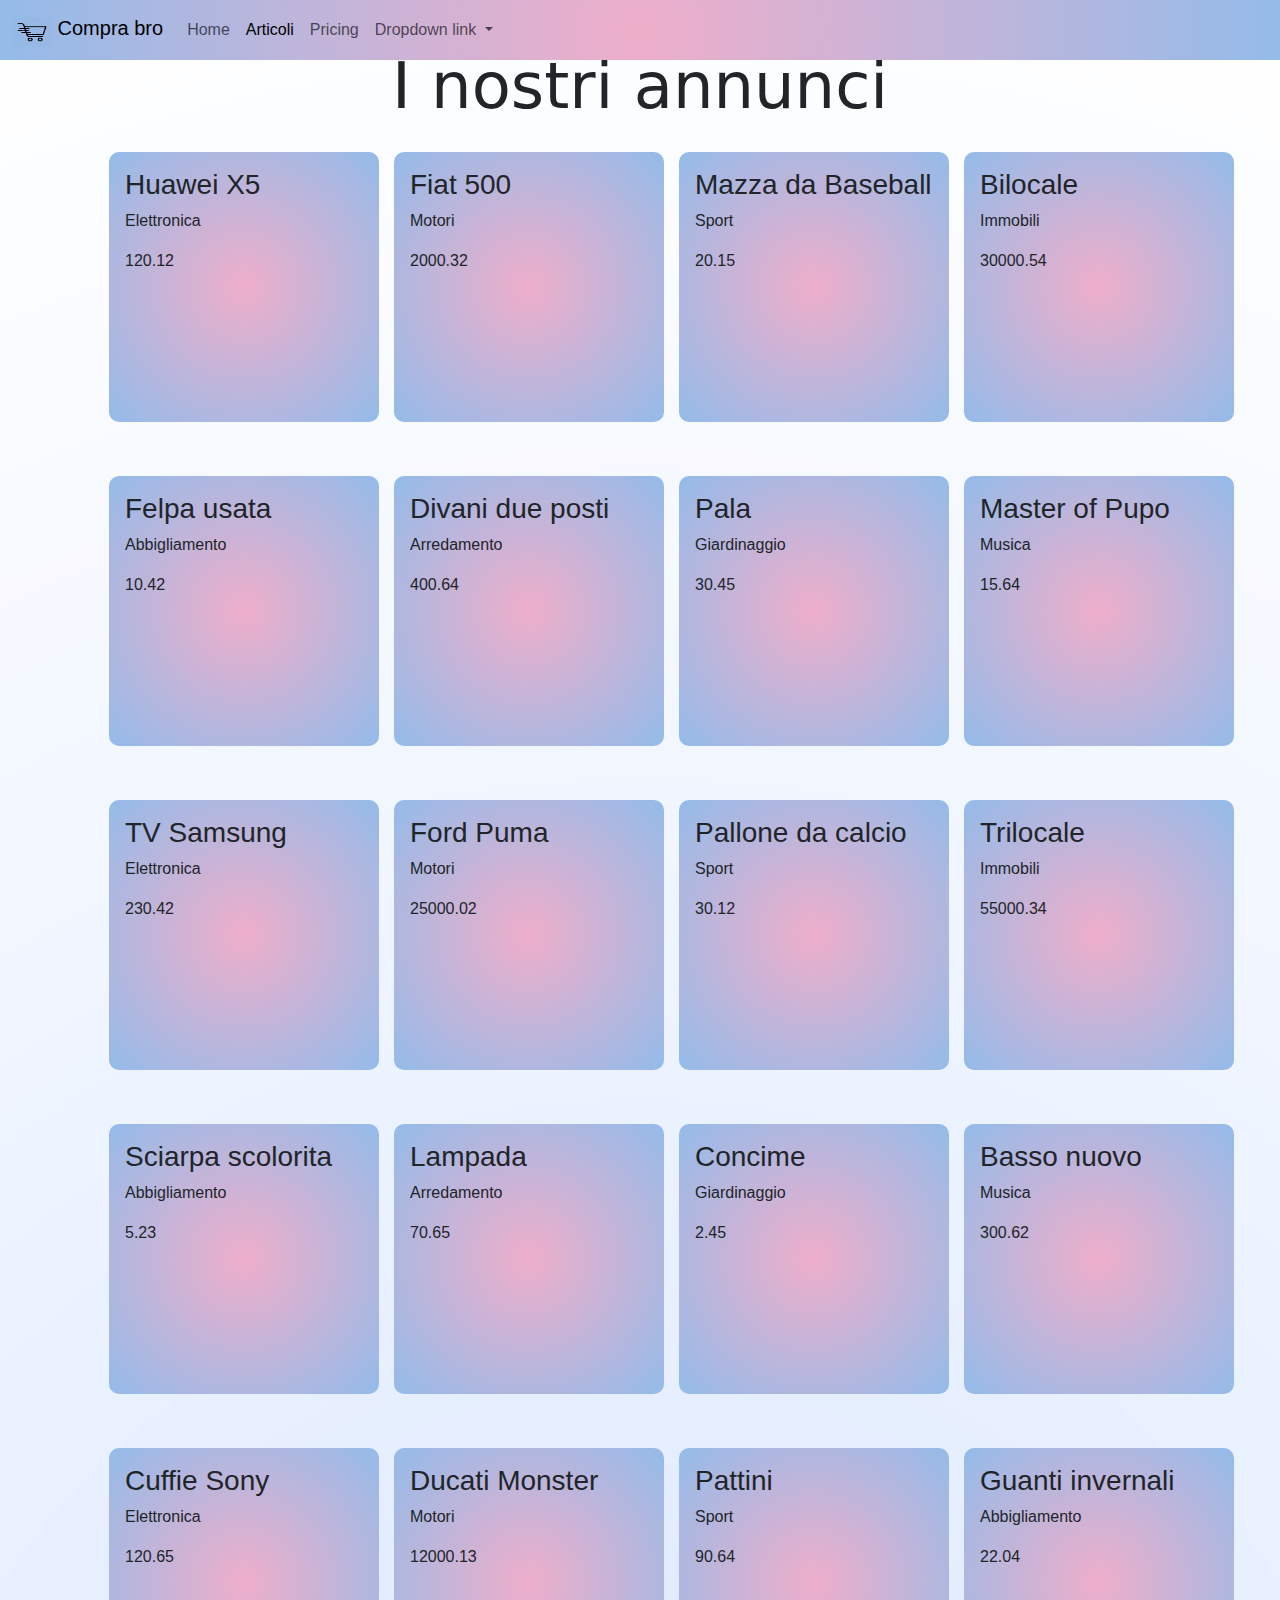
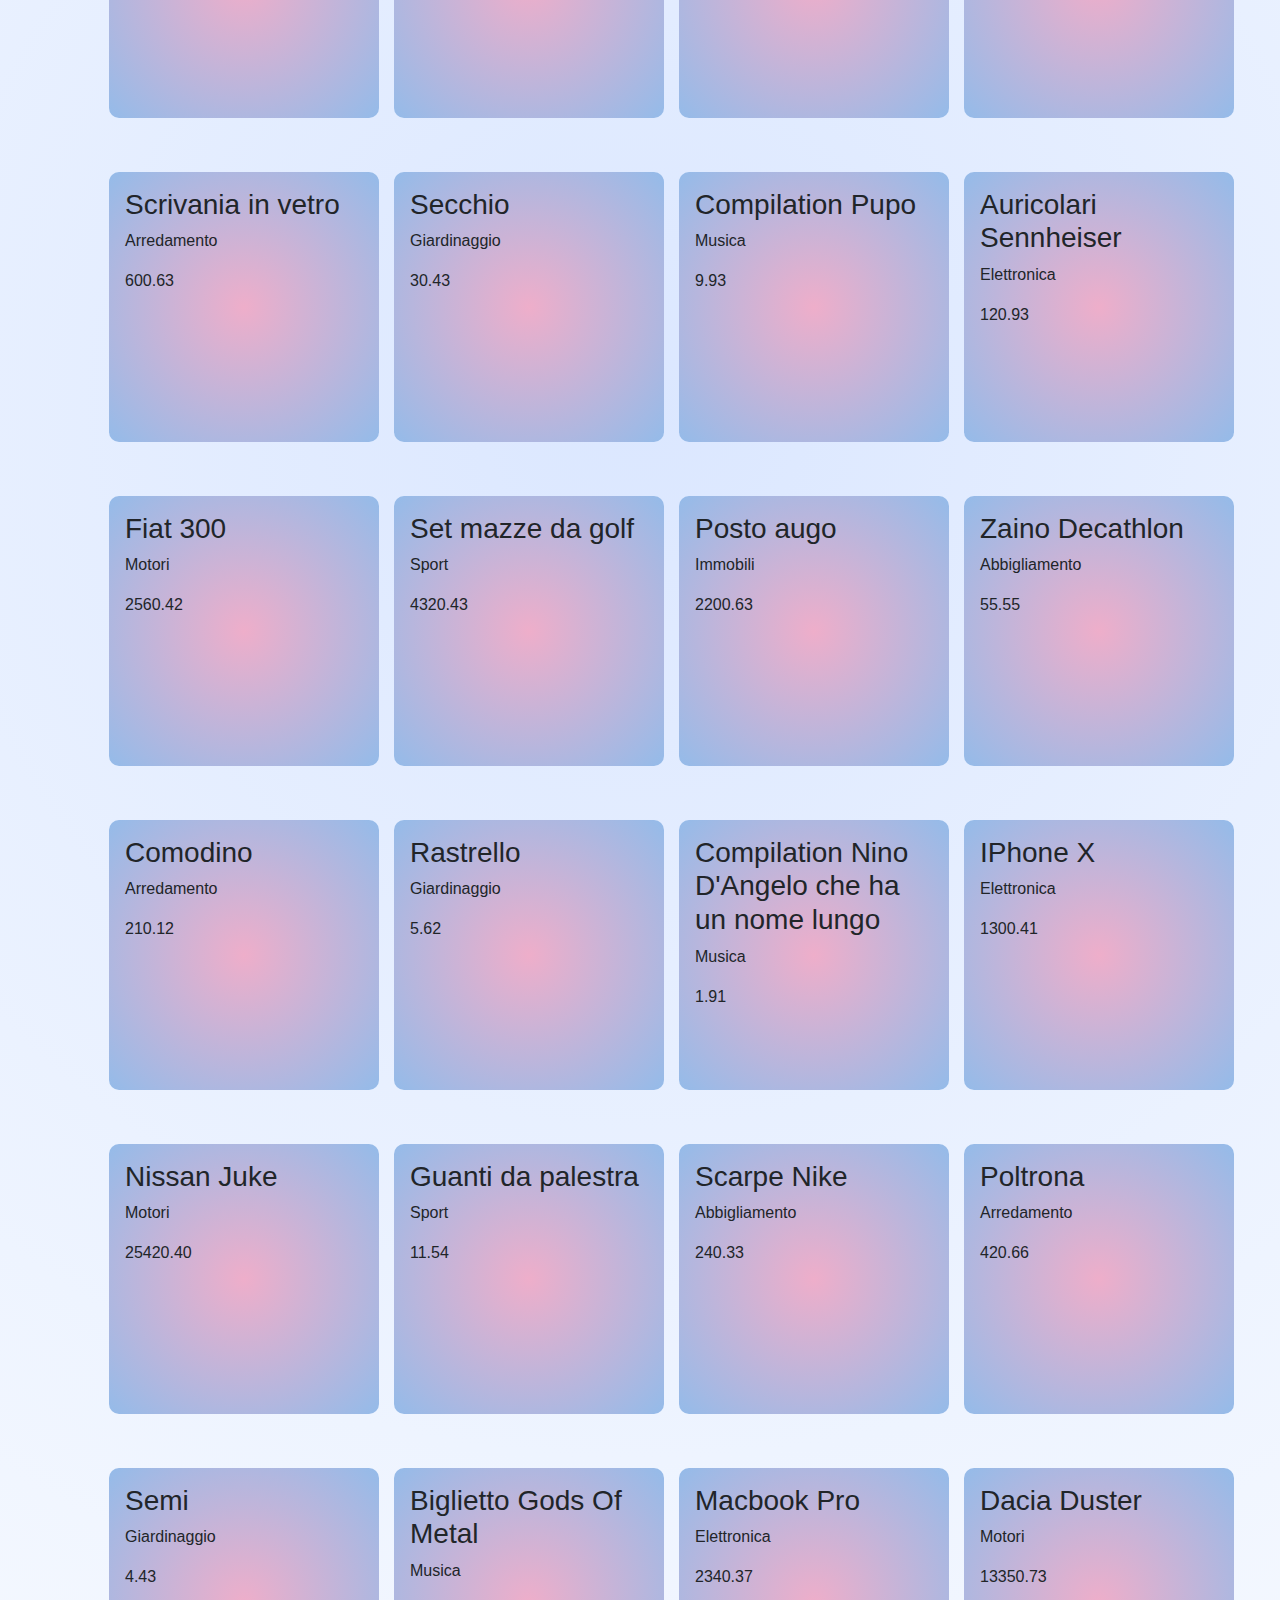
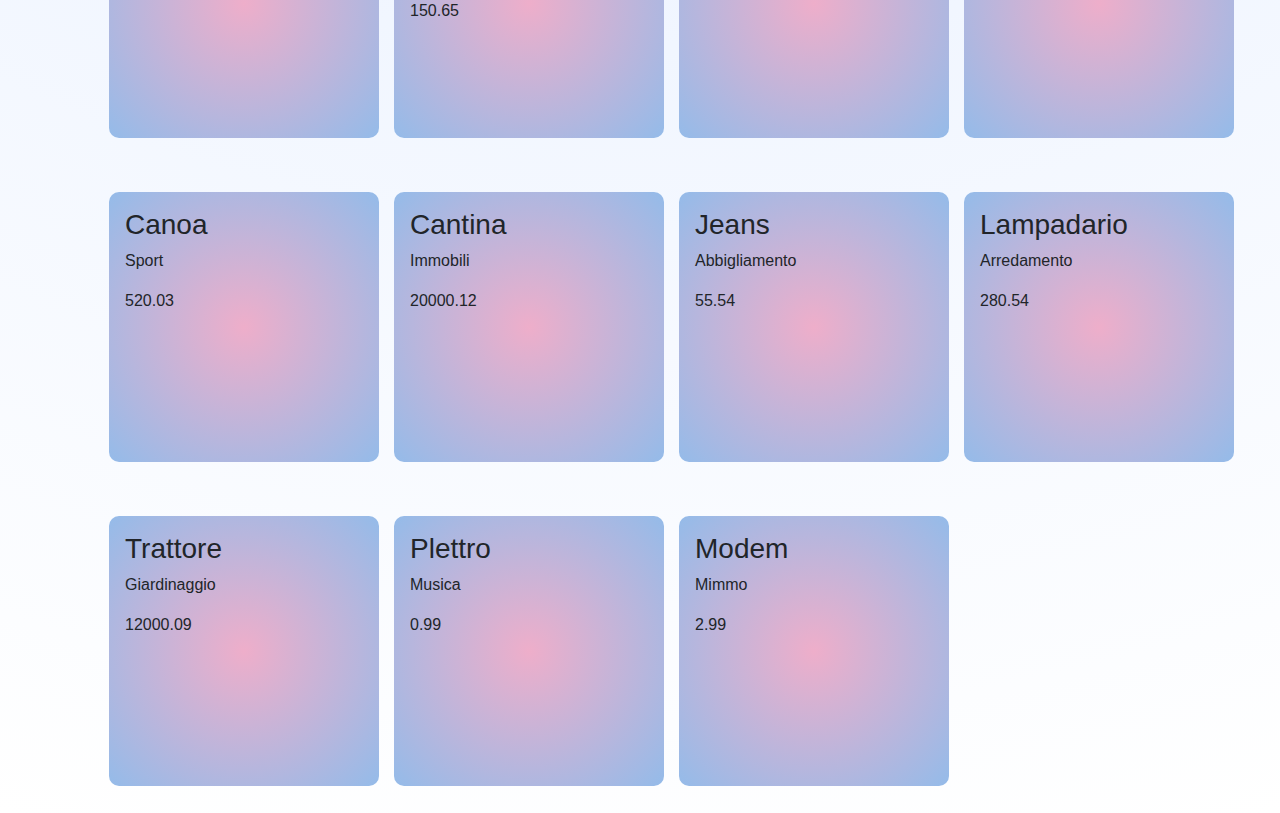
==== articoli.html @ c2ca3fb9 "da migliorare" ====
<!DOCTYPE html>
<html lang="en">
<head>
    <meta charset="UTF-8">
    <meta name="viewport" content="width=device-width, initial-scale=1.0">
    <title>Document</title>
    <link href="https://api.fontshare.com/v2/css?f[]=synonym@400&f[]=chillax@600&display=swap" rel="stylesheet">
    <link href="https://cdn.jsdelivr.net/npm/bootstrap@5.3.3/dist/css/bootstrap.min.css" rel="stylesheet" integrity="sha384-QWTKZyjpPEjISv5WaRU9OFeRpok6YctnYmDr5pNlyT2bRjXh0JMhjY6hW+ALEwIH" crossorigin="anonymous">
    <link rel="stylesheet" href="style.css">
</head>
<body class="bgSecondary mt-5">

    <nav class="d-flex justify-content-center align-items-center navbar navbar-expand-lg bg-body-tertiary bgPrimary fixed-top" id="navbar">
        <div class="container-fluid">
          <a class="navbar-brand textFont1" href="#">
            <img src="/img/cart-icon-png-white-19.jpg" alt="Logo" width="40" height="30" class="d-inline-block align-text-top">
            Compra bro
          </a>

          <button class="navbar-toggler" type="button" data-bs-toggle="collapse" data-bs-target="#navbarNavDropdown" aria-controls="navbarNavDropdown" aria-expanded="false" aria-label="Toggle navigation">
            <span class="navbar-toggler-icon"></span>
          </button>

          <div class="collapse navbar-collapse" id="navbarNavDropdown">
            <ul class="navbar-nav">
              <li class="nav-item">
                <a class="nav-link textFont1" aria-current="page" href="/index.html">Home</a>
              </li>
              <li class="nav-item">
                <a class="nav-link active textFont1" href="#">Articoli</a>
              </li>
              <li class="nav-item">
                <a class="nav-link textFont1" href="#">Pricing</a>
              </li>
              <li class="nav-item dropdown">
                <a class="nav-link dropdown-toggle textFont1" href="#" role="button" data-bs-toggle="dropdown" aria-expanded="false">
                  Dropdown link
                </a>
                <ul class="dropdown-menu secondaryBg">
                  <li><a class="dropdown-item textFont1" href="#">Action</a></li>
                  <li><a class="dropdown-item textFont1" href="#">Another action</a></li>
                  <li><a class="dropdown-item textFont1" href="#">Something else here</a></li>
                </ul>
              </li>
            </ul>
          </div>
<div class="container">
  
</div>
        </div>
      </nav>

      <header class="d-flex justify-content-center align-items-center mt-5">
        <h1 class="articlePageTitle">I nostri annunci</h1>
      </header>

      <main class="container d-flex">

        <div class="row" id="article">
            
      
        </div>

    
      </main>



    <script src="articoli.js"></script>
    <script src="https://cdn.jsdelivr.net/npm/bootstrap@5.3.3/dist/js/bootstrap.bundle.min.js" integrity="sha384-YvpcrYf0tY3lHB60NNkmXc5s9fDVZLESaAA55NDzOxhy9GkcIdslK1eN7N6jIeHz" crossorigin="anonymous"></script>
</body>
</html>
---- style.css ----
.bgPrimary{
    background: rgb(238,174,202);
    background: radial-gradient(circle, rgba(238,174,202,1) 0%, rgba(148,187,233,1) 100%);
}

.bgSecondary{
    background: rgb(219,231,255);
    background: radial-gradient(circle, rgba(219,231,255,1) 0%, rgba(238,244,255,1) 50%, rgba(255,255,255,1) 100%);
}

.textFont1{
    font-family: 'Synonym', sans-serif;
    font-family: 'Chillax', sans-serif;
}
.navbarScroll {
    margin: 2vh;
    border-radius: 15px;
    transition: 1s;
}

.articlePageTitle {
    font-size: 5vw;
    margin: 0;
}

.navbar {
    transition: 1s;
}

.title {
    font-size: 7vh;
}

.subtitle {
    font-size: 4vh;
}

.btnArticoli {
    width: 30vh;   
    border: none;
    border-radius: 15px;
    padding: 2vh;
}


.articleCard{
    margin: 3vh;
    height: 30vh;
    width: 30vh;
    border-radius: 10px;
}
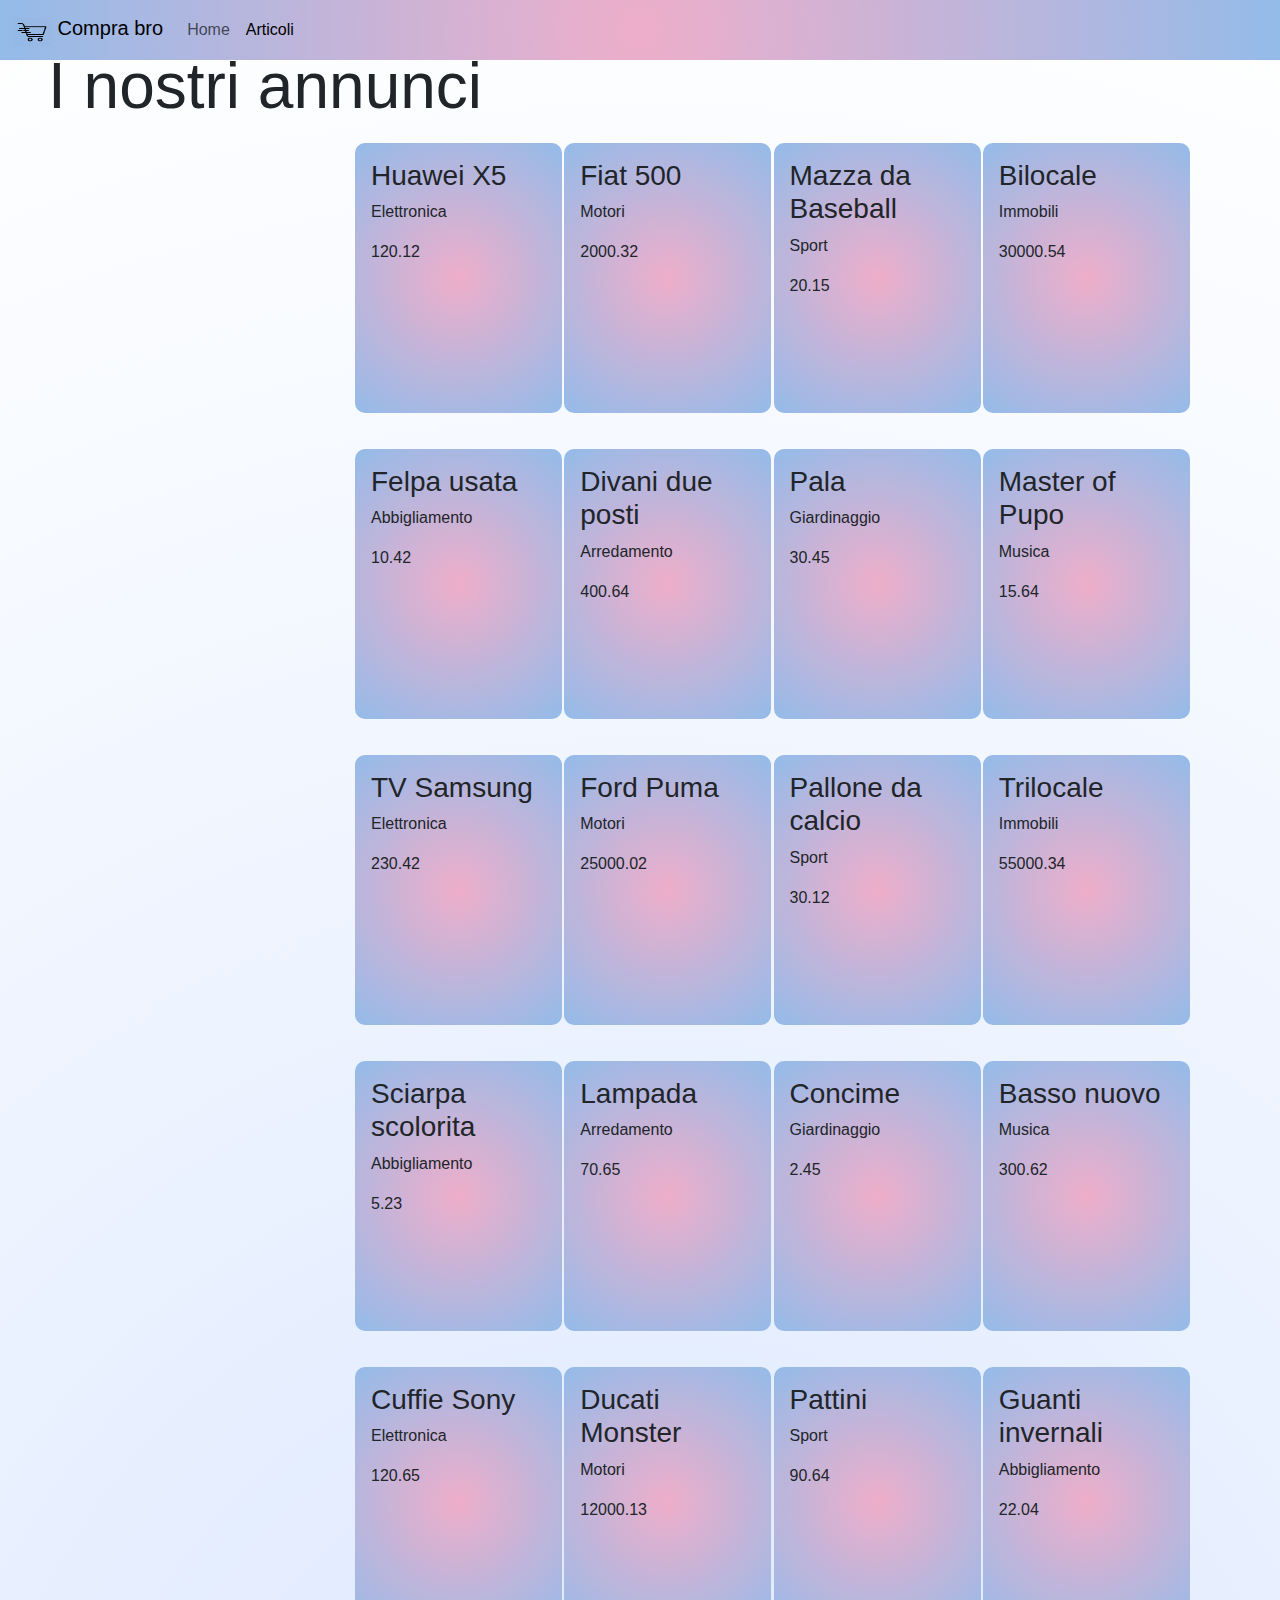
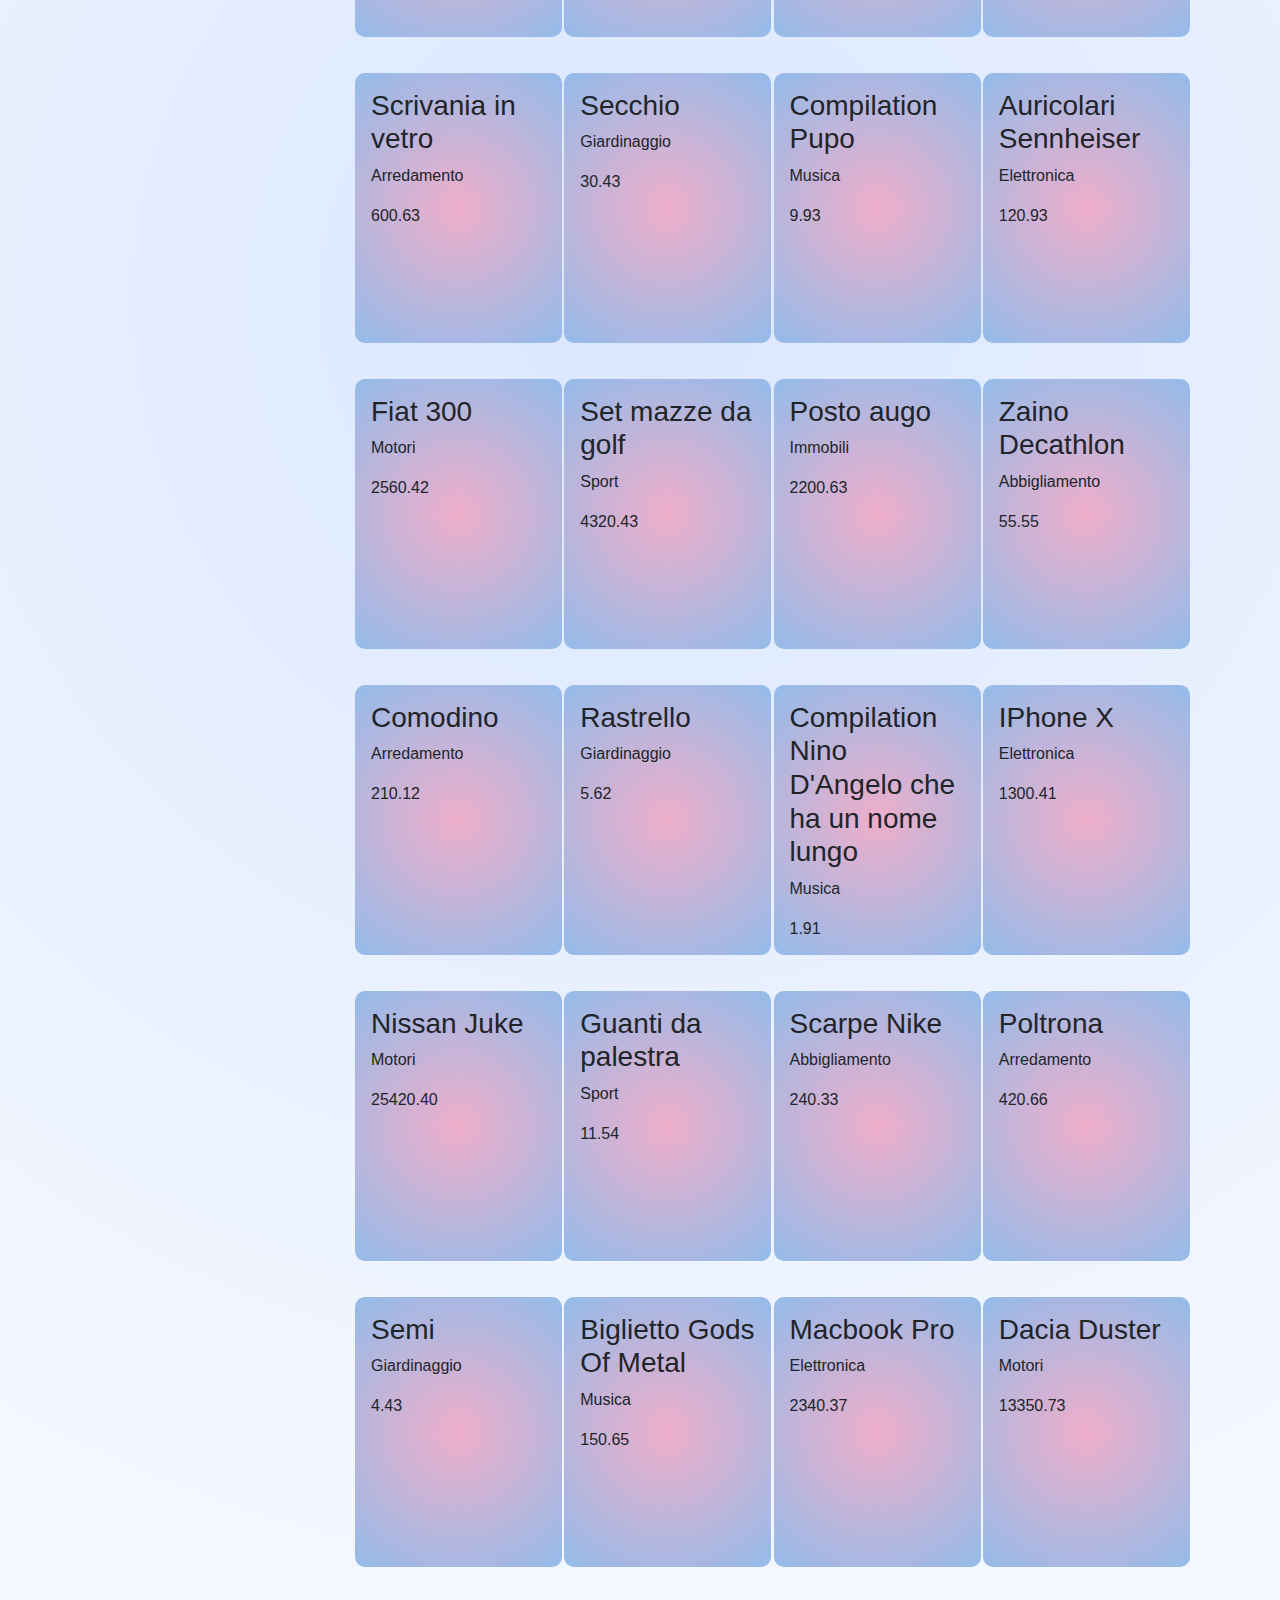
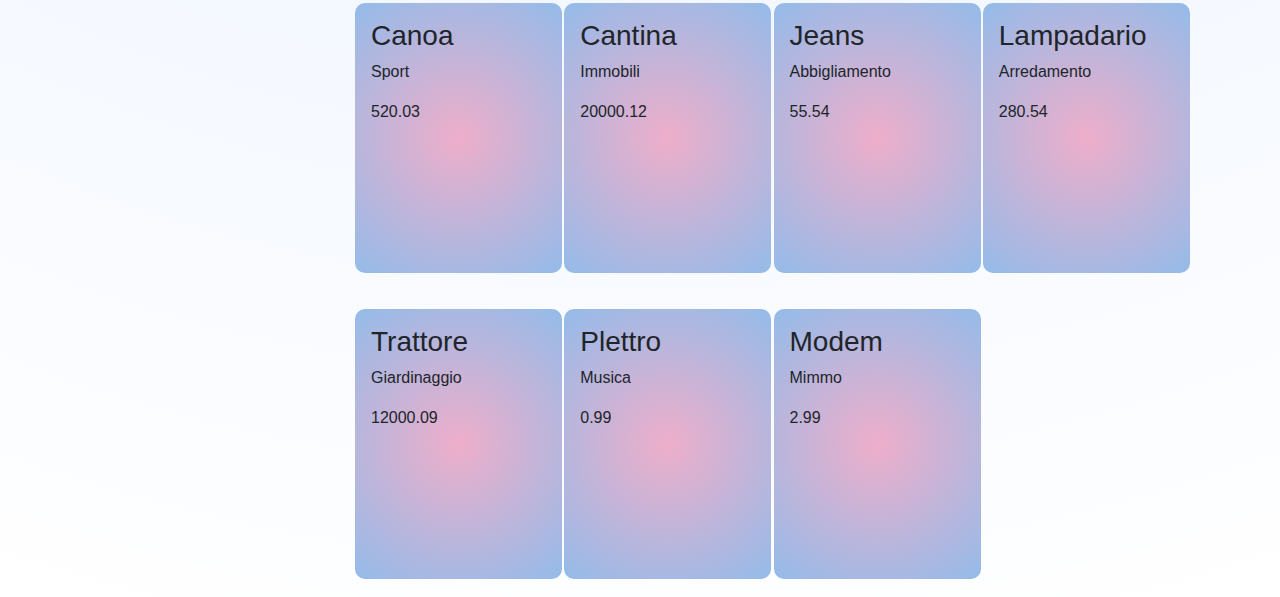
==== commit e4949d5e: "ottimizato codice" ====
--- a/articoli.html
+++ b/articoli.html
@@ -8,11 +8,11 @@
     <link href="https://cdn.jsdelivr.net/npm/bootstrap@5.3.3/dist/css/bootstrap.min.css" rel="stylesheet" integrity="sha384-QWTKZyjpPEjISv5WaRU9OFeRpok6YctnYmDr5pNlyT2bRjXh0JMhjY6hW+ALEwIH" crossorigin="anonymous">
     <link rel="stylesheet" href="style.css">
 </head>
-<body class="bgSecondary mt-5">
+<body class="bg-secondary mt-5">
 
-    <nav class="d-flex justify-content-center align-items-center navbar navbar-expand-lg bg-body-tertiary bgPrimary fixed-top" id="navbar">
+    <nav class="navbar navbar-expand-lg bg-body-tertiary fixed-top                    bg-primary" id="navbar">
         <div class="container-fluid">
-          <a class="navbar-brand textFont1" href="#">
+          <a class="navbar-brand" href="/index.html">
             <img src="/img/cart-icon-png-white-19.jpg" alt="Logo" width="40" height="30" class="d-inline-block align-text-top">
             Compra bro
           </a>
@@ -24,42 +24,45 @@
           <div class="collapse navbar-collapse" id="navbarNavDropdown">
             <ul class="navbar-nav">
               <li class="nav-item">
-                <a class="nav-link textFont1" aria-current="page" href="/index.html">Home</a>
+                <a class="nav-link" aria-current="page" href="/index.html">Home</a>
               </li>
               <li class="nav-item">
-                <a class="nav-link active textFont1" href="#">Articoli</a>
+                <a class="nav-link active" href="#">Articoli</a>
               </li>
-              <li class="nav-item">
-                <a class="nav-link textFont1" href="#">Pricing</a>
-              </li>
-              <li class="nav-item dropdown">
-                <a class="nav-link dropdown-toggle textFont1" href="#" role="button" data-bs-toggle="dropdown" aria-expanded="false">
+              <!-- <li class="nav-item dropdown">
+                <a class="nav-link dropdown-toggle" href="#" role="button" data-bs-toggle="dropdown" aria-expanded="false">
                   Dropdown link
                 </a>
                 <ul class="dropdown-menu secondaryBg">
-                  <li><a class="dropdown-item textFont1" href="#">Action</a></li>
-                  <li><a class="dropdown-item textFont1" href="#">Another action</a></li>
-                  <li><a class="dropdown-item textFont1" href="#">Something else here</a></li>
+                  <li><a class="dropdown-item" href="#">Action</a></li>
+                  <li><a class="dropdown-item" href="#">Another action</a></li>
+                  <li><a class="dropdown-item" href="#">Something else here</a></li>
                 </ul>
-              </li>
+              </li> -->
             </ul>
           </div>
-<div class="container">
-  
-</div>
         </div>
       </nav>
 
-      <header class="d-flex justify-content-center align-items-center mt-5">
-        <h1 class="articlePageTitle">I nostri annunci</h1>
+
+
+
+      <header class="ms-5">
+        <h1 class="article-page-title">I nostri annunci</h1>
       </header>
 
       <main class="container d-flex">
 
-        <div class="row" id="article">
+        <section class="row col-3">
             
       
-        </div>
+        </section>
+        
+
+        <section class="row col-9" id="article">
+            
+      
+        </section>
 
     
       </main>
--- a/style.css
+++ b/style.css
@@ -1,51 +1,69 @@
-.bgPrimary{
+* {
+    box-sizing: border-box;
+    padding: 0;
+    margin: 0;
+    font-family: 'Chillax', sans-serif;
+}
+
+
+
+/* colors */
+
+.bg-primary{
     background: rgb(238,174,202);
     background: radial-gradient(circle, rgba(238,174,202,1) 0%, rgba(148,187,233,1) 100%);
 }
 
-.bgSecondary{
+.bg-secondary{
     background: rgb(219,231,255);
     background: radial-gradient(circle, rgba(219,231,255,1) 0%, rgba(238,244,255,1) 50%, rgba(255,255,255,1) 100%);
 }
 
-.textFont1{
-    font-family: 'Synonym', sans-serif;
-    font-family: 'Chillax', sans-serif;
+
+
+/* navbar */
+
+.navbar {
+    transition: 0.5s;
 }
-.navbarScroll {
+
+.navbar-scroll {
     margin: 2vh;
     border-radius: 15px;
-    transition: 1s;
+    transition: 0.5s;
 }
 
-.articlePageTitle {
+
+
+/* Articles */
+
+.article-body{
+    margin: 2vh;
+    height: 30vh;
+    width: 23vh;
+    border-radius: 10px;
+}
+
+
+
+/* Others */
+
+.home-title {
+    font-size: 7vh;
+}
+
+.article-page-title {
     font-size: 5vw;
     margin: 0;
 }
 
-.navbar {
-    transition: 1s;
-}
-
-.title {
-    font-size: 7vh;
-}
-
-.subtitle {
+.home-subtitle {
     font-size: 4vh;
 }
 
-.btnArticoli {
+.home-article-btn {
     width: 30vh;   
     border: none;
     border-radius: 15px;
     padding: 2vh;
-}
-
-
-.articleCard{
-    margin: 3vh;
-    height: 30vh;
-    width: 30vh;
-    border-radius: 10px;
 }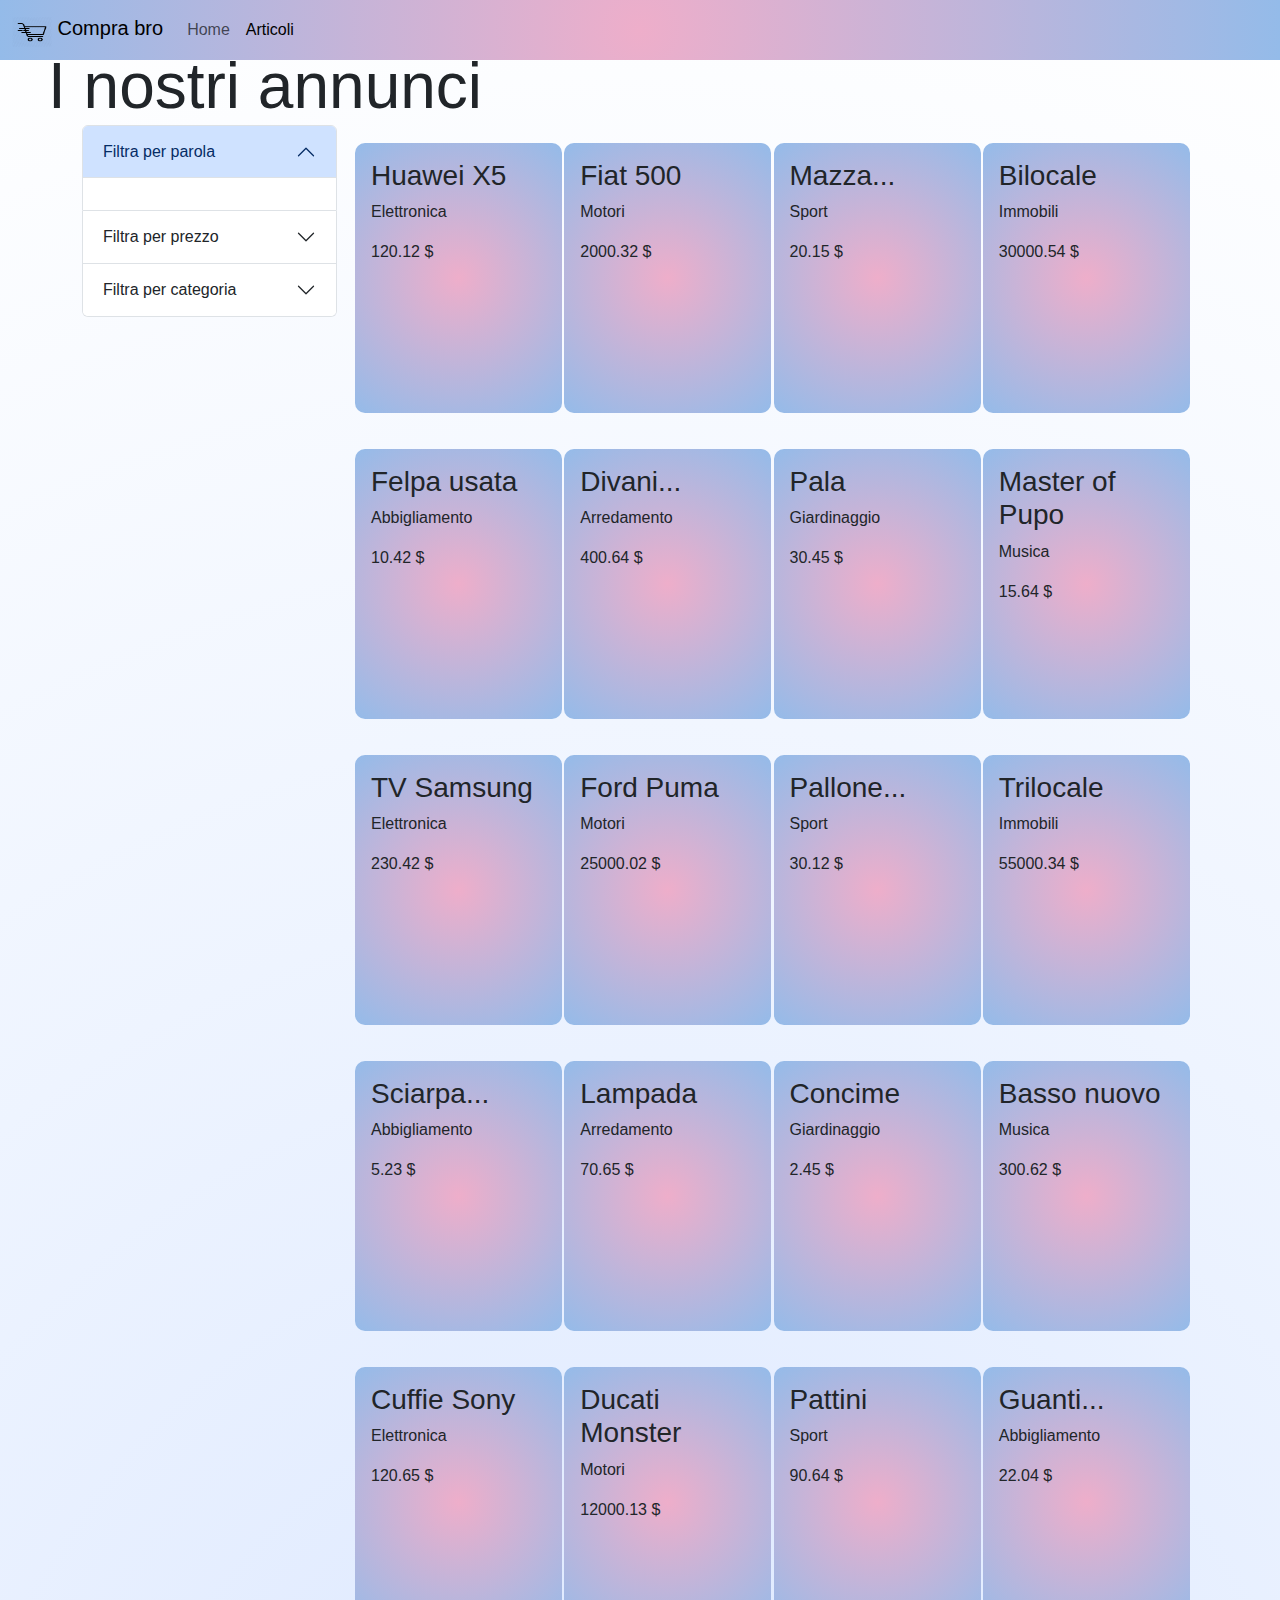
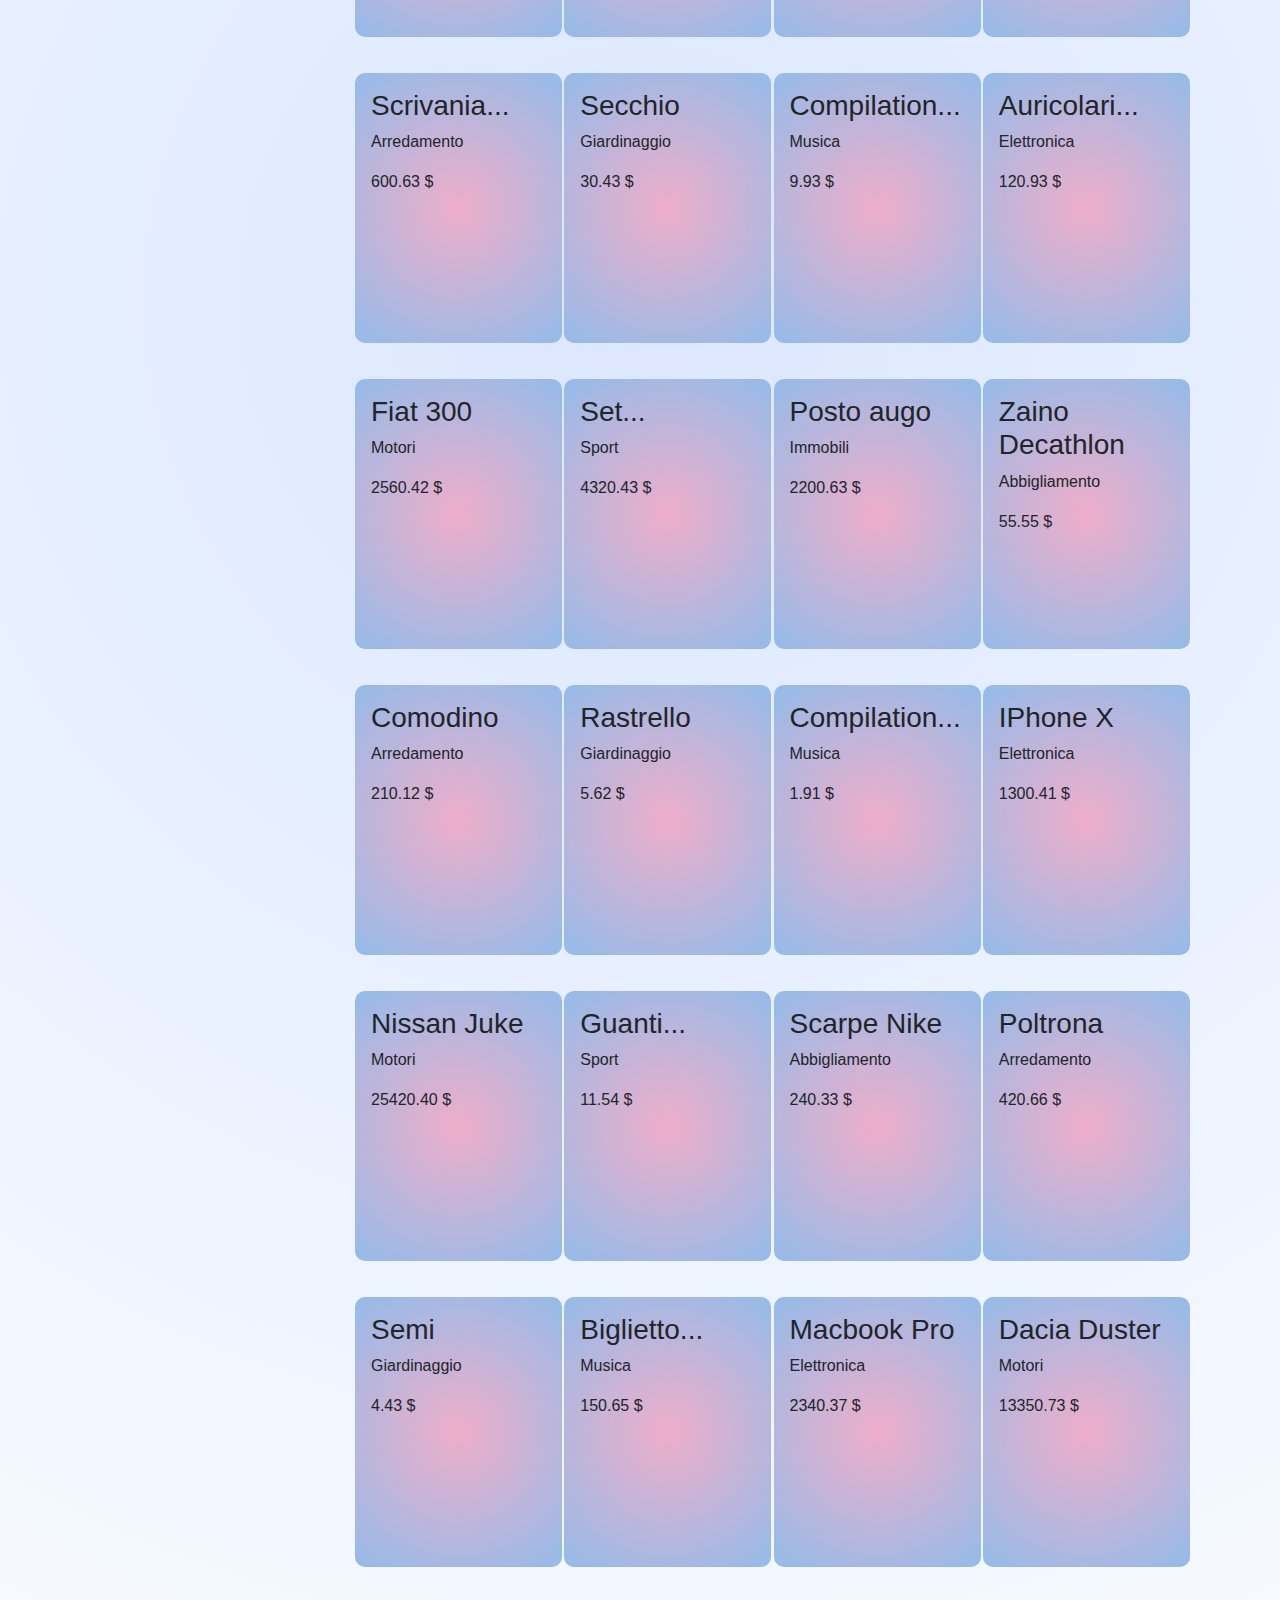
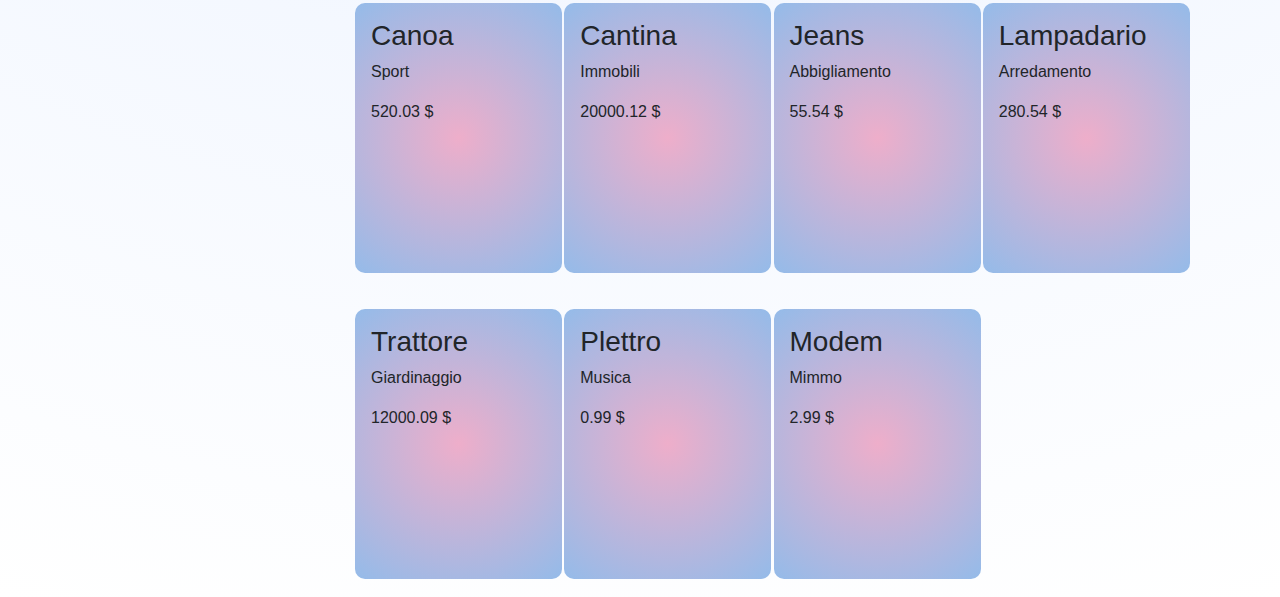
==== commit ff1bb653: "aggiunto un filtro per categoria, non ancora terminato" ====
--- a/articoli.html
+++ b/articoli.html
@@ -54,13 +54,67 @@
       <main class="container d-flex">
 
         <section class="row col-3">
-            
+
+          <div class="accordion" id="accordionPanelsStayOpenExample">
+
+            <div class="accordion-item">
+              <h2 class="accordion-header">
+                <button class="accordion-button" type="button" data-bs-toggle="collapse" data-bs-target="#panelsStayOpen-collapseOne" aria-expanded="true" aria-controls="panelsStayOpen-collapseOne">
+                  Filtra per parola
+                </button>
+              </h2>
+              <div id="panelsStayOpen-collapseOne" class="accordion-collapse collapse show">
+                <div class="accordion-body">
+                
+                </div>
+              </div>
+
+            </div>
+            <div class="accordion-item">
+              <h2 class="accordion-header">
+                <button class="accordion-button collapsed" type="button" data-bs-toggle="collapse" data-bs-target="#panelsStayOpen-collapseTwo" aria-expanded="false" aria-controls="panelsStayOpen-collapseTwo">
+                  Filtra per prezzo
+                </button>
+              </h2>
+              <div id="panelsStayOpen-collapseTwo" class="accordion-collapse collapse">
+                <div class="accordion-body">
+                  
+                </div>
+              </div>
+            </div>
+
+            <div class="accordion-item">
+              <h2 class="accordion-header">
+                <button class="accordion-button collapsed" type="button" data-bs-toggle="collapse" data-bs-target="#panelsStayOpen-collapseThree" aria-expanded="false" aria-controls="panelsStayOpen-collapseThree">
+                  Filtra per categoria
+                </button>
+              </h2>
+              <div id="panelsStayOpen-collapseThree" class="accordion-collapse collapse">
+                <div class="accordion-body" id="accordionBody">
+
+                  <div class="form-check">
+                    <input class="form-check-input" type="radio" name="flexRadioDefault" id="flexRadioDefault1">
+                    <label class="form-check-label" for="flexRadioDefault1">
+                      Default radio
+                    </label>
+                  </div>
+
+                  <div class="form-check">
+                    <input class="form-check-input" type="radio" name="flexRadioDefault" id="flexRadioDefault2" checked>
+                    <label class="form-check-label" for="flexRadioDefault2">
+                      Default checked radio
+                    </label>
+                  </div>
+                </div>
+              </div>
+            </div>
+          </div>
       
         </section>
         
 
         <section class="row col-9" id="article">
-            
+          
       
         </section>
 
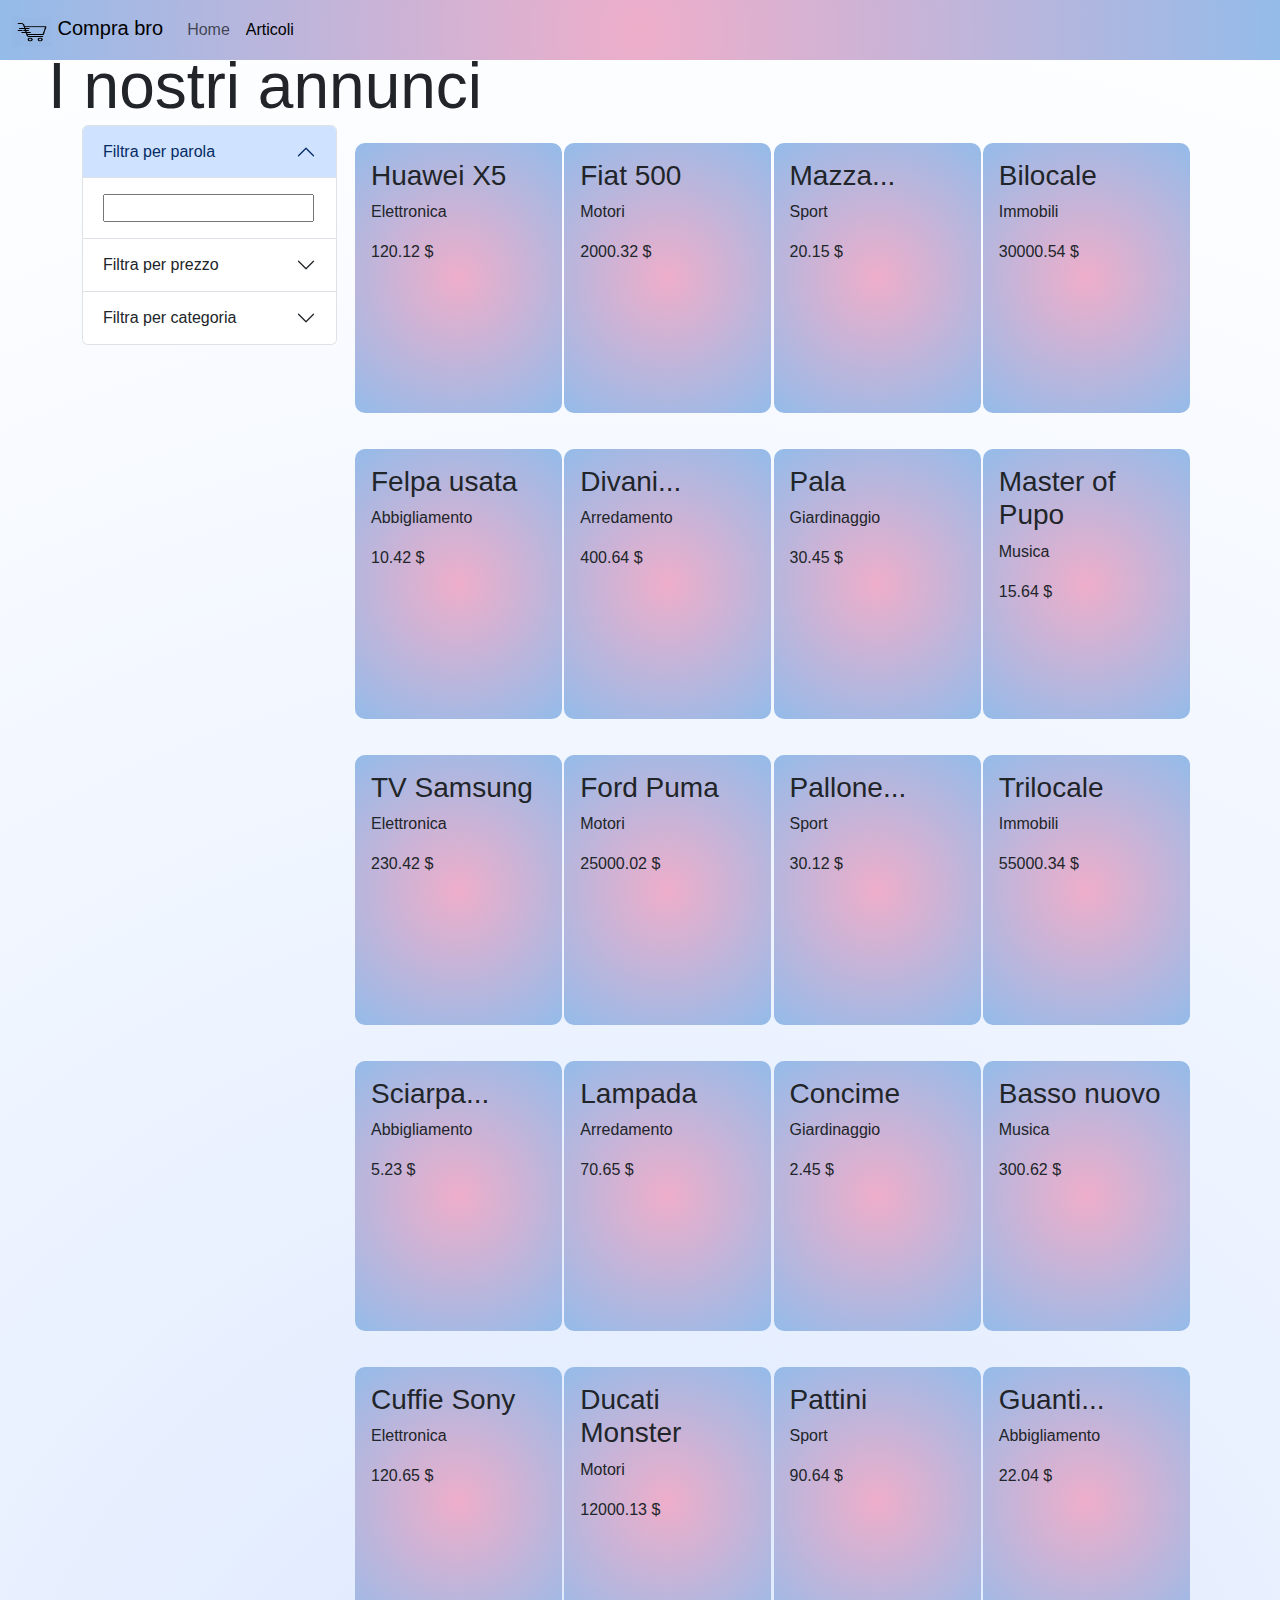
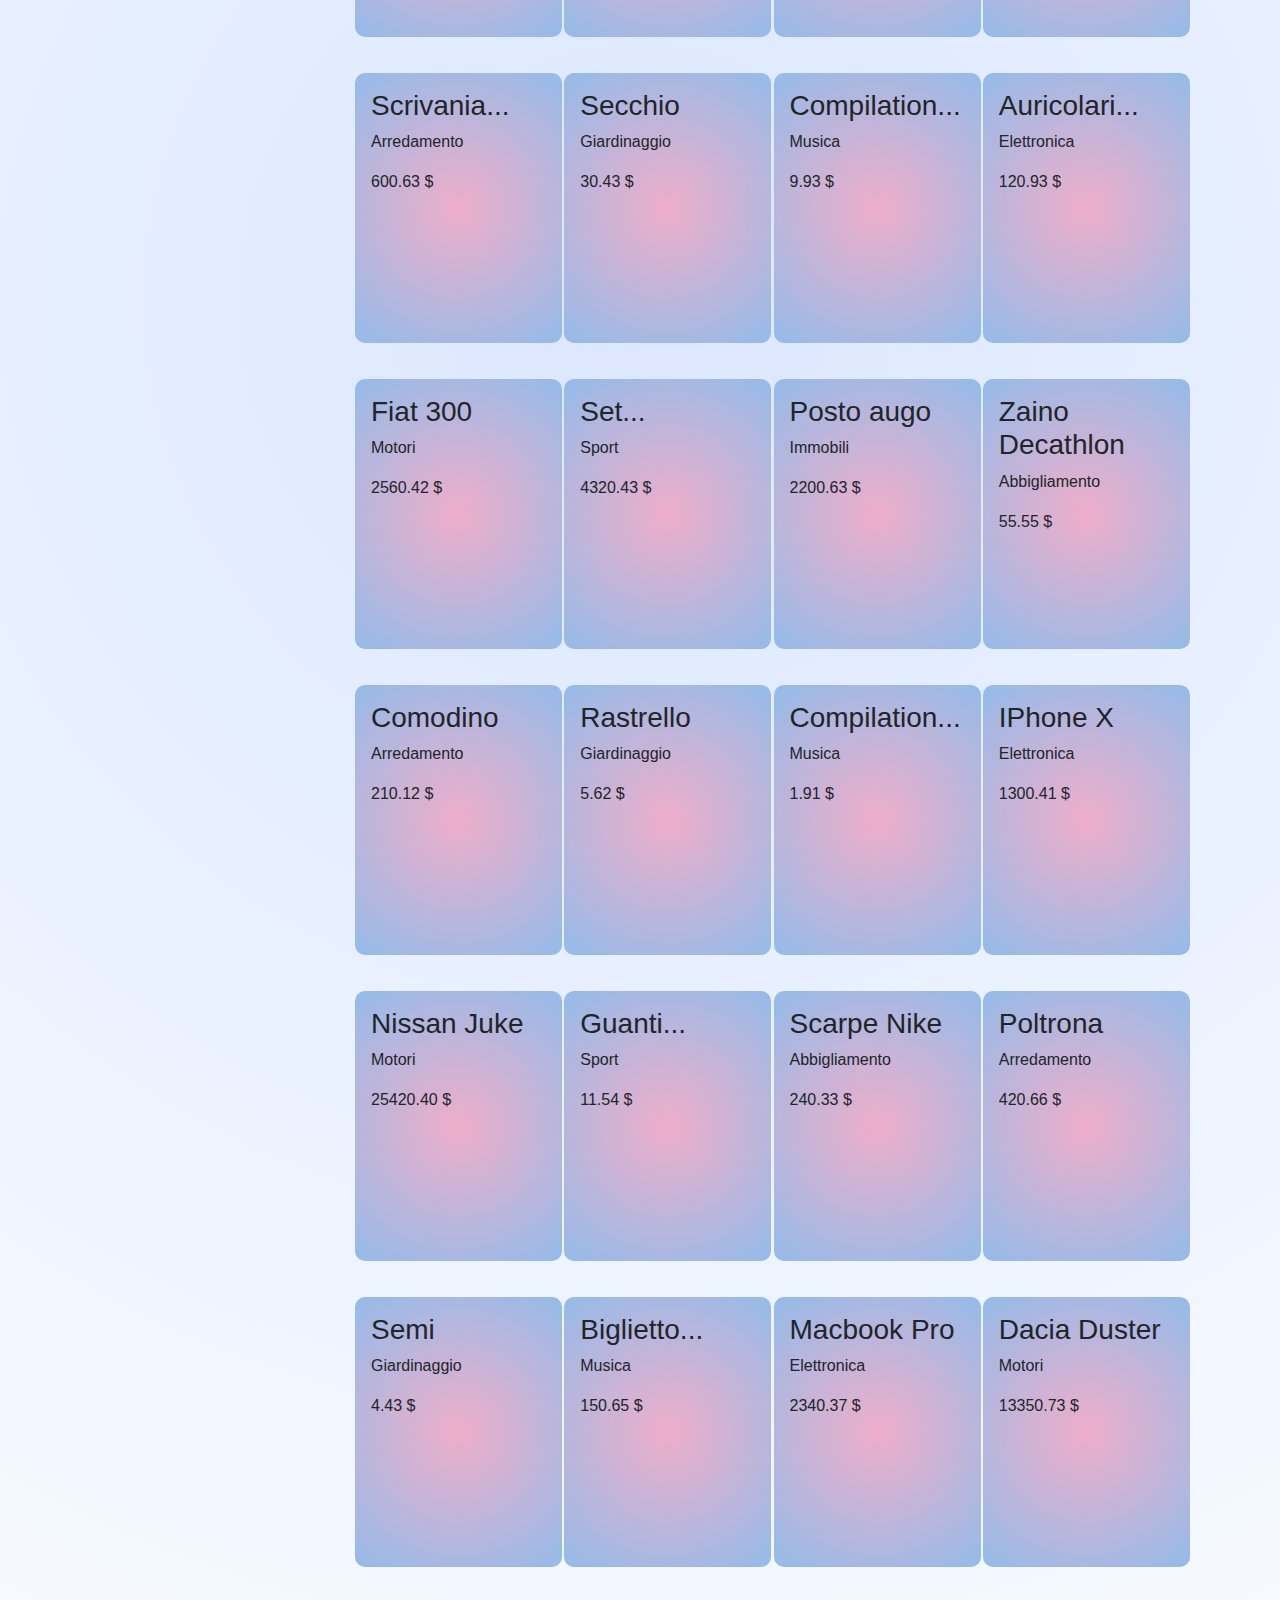
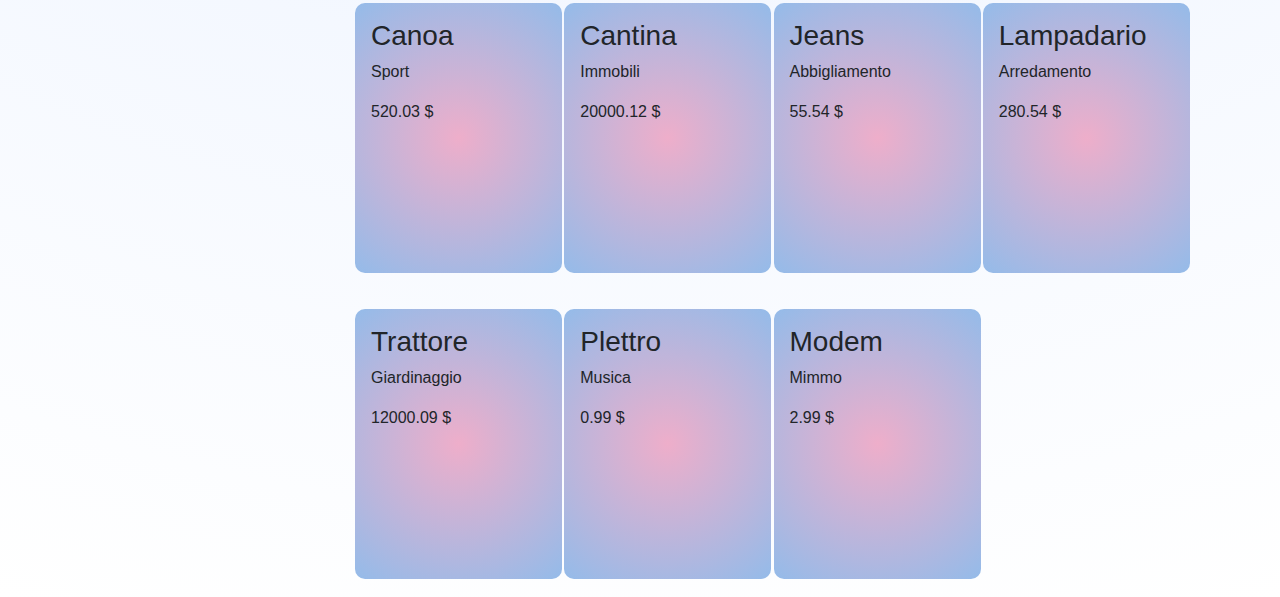
==== commit a19a9baa: "aggiunto una search bar per filtrare gli articoli, da sistemare in quanto funziona solo quando la ca" ====
--- a/articoli.html
+++ b/articoli.html
@@ -65,7 +65,7 @@
               </h2>
               <div id="panelsStayOpen-collapseOne" class="accordion-collapse collapse show">
                 <div class="accordion-body">
-                
+                  <input type="text" id="searchInput">
                 </div>
               </div>
 
@@ -78,7 +78,8 @@
               </h2>
               <div id="panelsStayOpen-collapseTwo" class="accordion-collapse collapse">
                 <div class="accordion-body">
-                  
+                  <input type="range" min="0" max="0" value="0" id="priceInput" />
+                  <p class="lead" id="priceInputValue">0</p>
                 </div>
               </div>
             </div>
@@ -90,21 +91,26 @@
                 </button>
               </h2>
               <div id="panelsStayOpen-collapseThree" class="accordion-collapse collapse">
-                <div class="accordion-body" id="accordionBody">
+                <div class="accordion-body" id="categoriesAccordionBody">
 
                   <div class="form-check">
-                    <input class="form-check-input" type="radio" name="flexRadioDefault" id="flexRadioDefault1">
-                    <label class="form-check-label" for="flexRadioDefault1">
-                      Default radio
-                    </label>
+                    <input
+                      class="form-check-input"
+                      type="radio"
+                      name="flexRadioDefault"
+                      id="All"
+                      checked
+                    />
+                    <label class="form-check-label" for="All"> Tutte </label>
                   </div>
 
-                  <div class="form-check">
+                  <!-- <div class="form-check">
                     <input class="form-check-input" type="radio" name="flexRadioDefault" id="flexRadioDefault2" checked>
                     <label class="form-check-label" for="flexRadioDefault2">
                       Default checked radio
                     </label>
-                  </div>
+                  </div> -->
+
                 </div>
               </div>
             </div>
@@ -113,7 +119,7 @@
         </section>
         
 
-        <section class="row col-9" id="article">
+        <section class="row col-9" id="myArticle">
           
       
         </section>
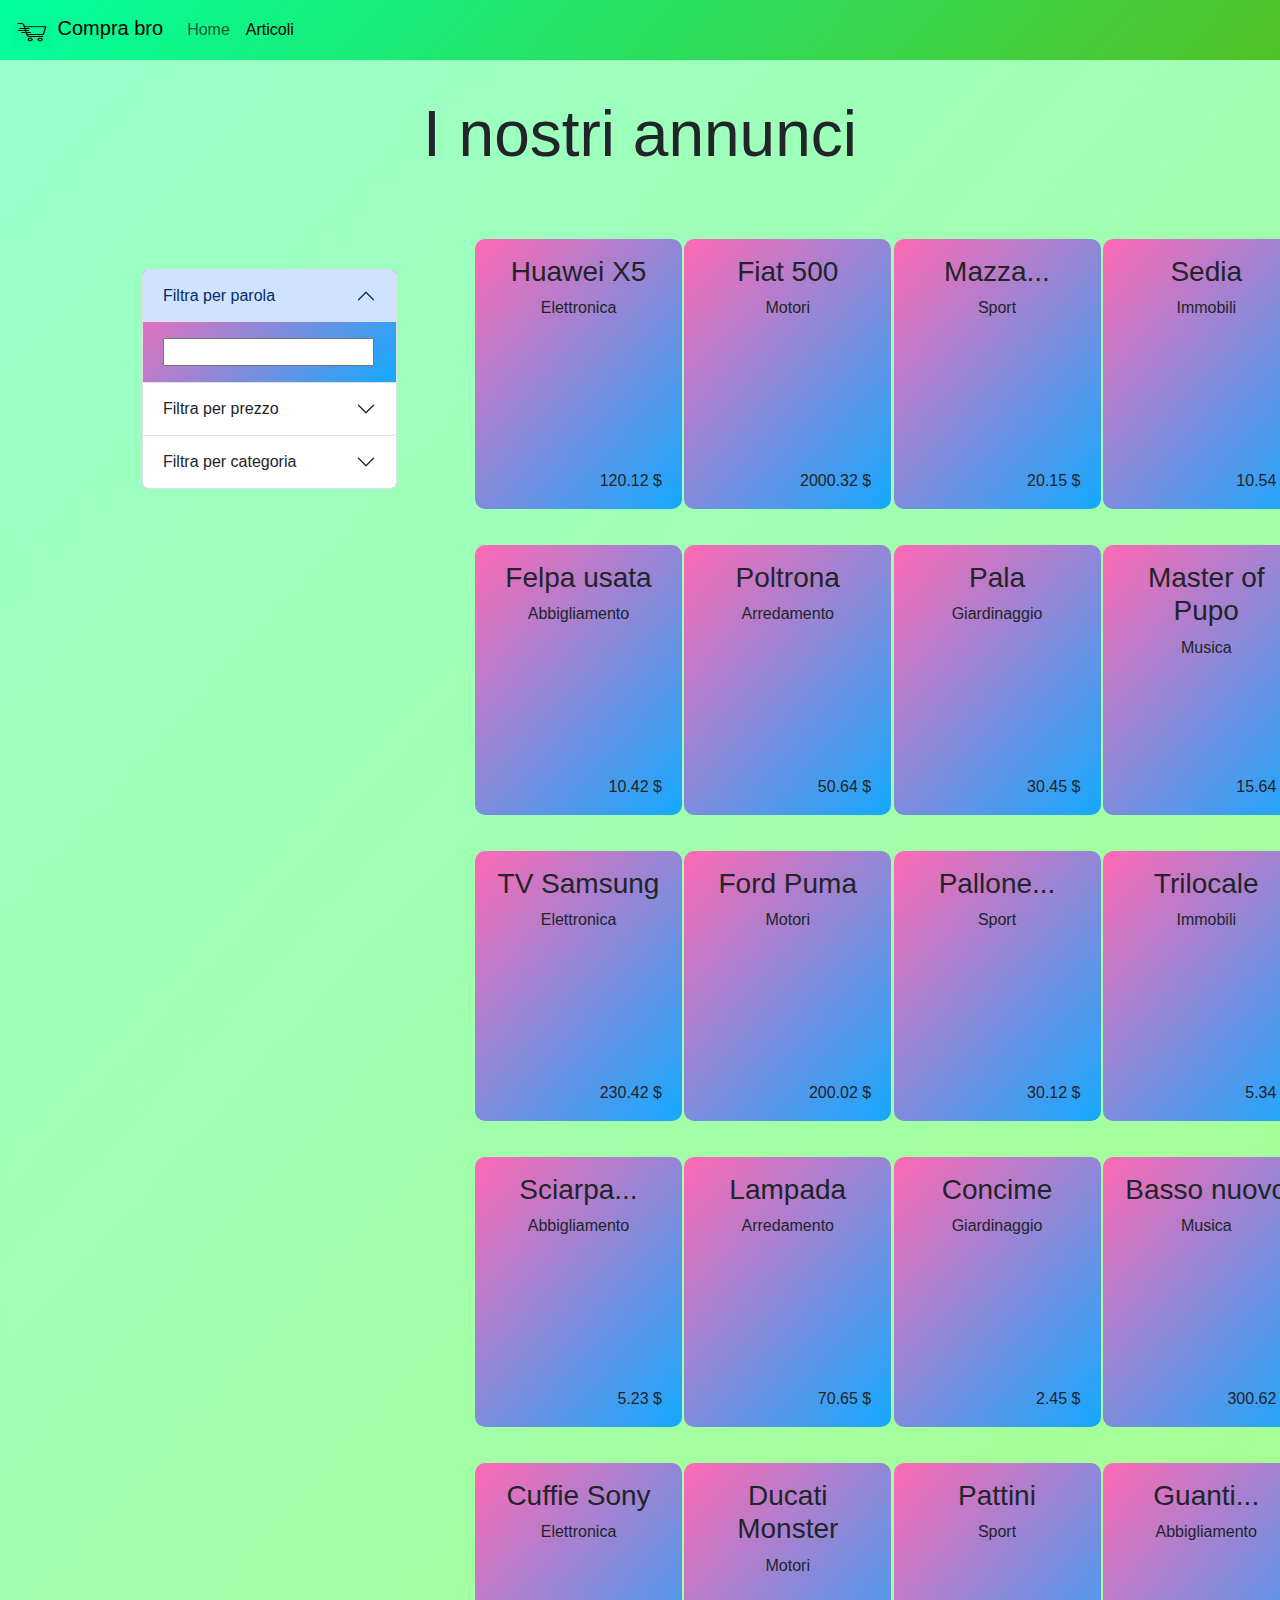
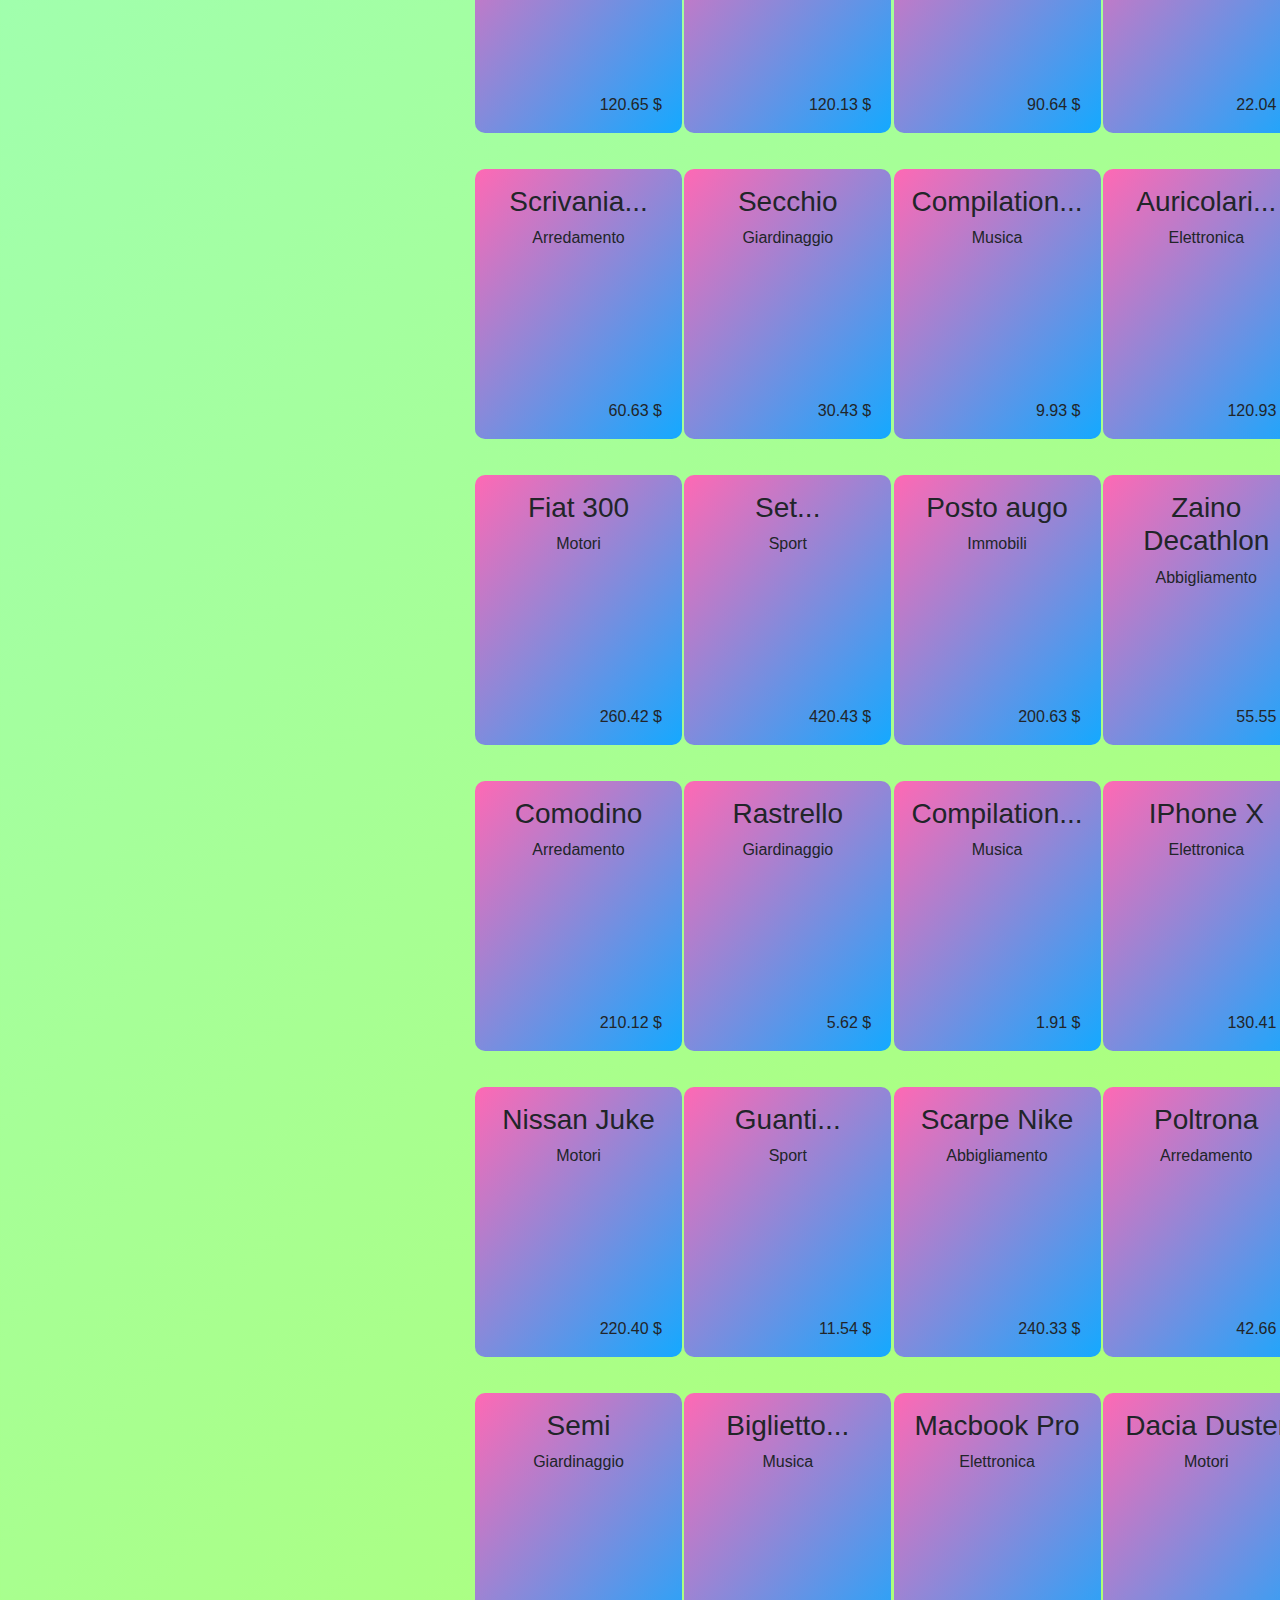
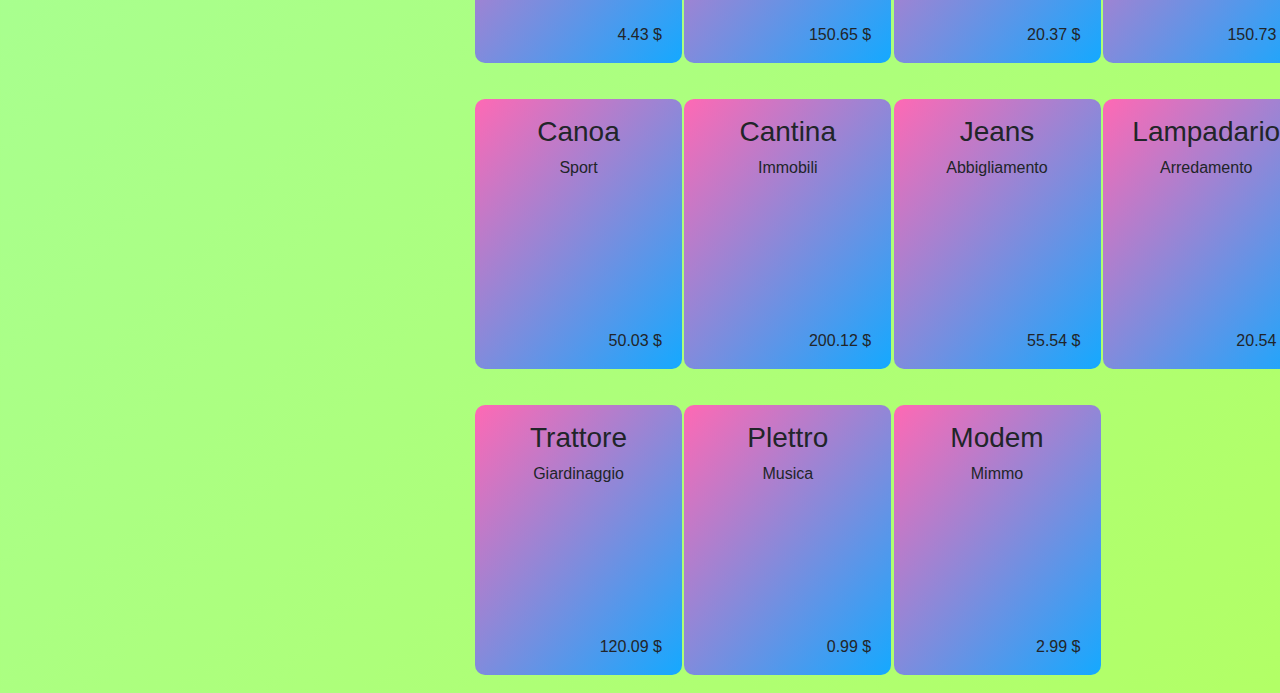
==== commit 23588290: "finito veramente" ====
--- a/articoli.html
+++ b/articoli.html
@@ -10,7 +10,7 @@
 </head>
 <body class="bg-secondary mt-5">
 
-    <nav class="navbar navbar-expand-lg bg-body-tertiary fixed-top                    bg-primary" id="navbar">
+    <nav class="navbar navbar-expand-lg bg-body-tertiary fixed-top                    bg-tertiary" id="navbar">
         <div class="container-fluid">
           <a class="navbar-brand" href="/index.html">
             <img src="/img/cart-icon-png-white-19.jpg" alt="Logo" width="40" height="30" class="d-inline-block align-text-top">
@@ -47,17 +47,17 @@
 
 
 
-      <header class="ms-5">
+      <header class="p-5 d-flex justify-content-center">
         <h1 class="article-page-title">I nostri annunci</h1>
       </header>
 
       <main class="container d-flex">
 
-        <section class="row col-3">
+        <section class="row col-3 m-5">
 
-          <div class="accordion" id="accordionPanelsStayOpenExample">
+          <div class="accordion " id="accordionPanelsStayOpenExample">
 
-            <div class="accordion-item">
+            <div class="accordion-item bg-primary">
               <h2 class="accordion-header">
                 <button class="accordion-button" type="button" data-bs-toggle="collapse" data-bs-target="#panelsStayOpen-collapseOne" aria-expanded="true" aria-controls="panelsStayOpen-collapseOne">
                   Filtra per parola
@@ -70,7 +70,7 @@
               </div>
 
             </div>
-            <div class="accordion-item">
+            <div class="accordion-item bg-primary">
               <h2 class="accordion-header">
                 <button class="accordion-button collapsed" type="button" data-bs-toggle="collapse" data-bs-target="#panelsStayOpen-collapseTwo" aria-expanded="false" aria-controls="panelsStayOpen-collapseTwo">
                   Filtra per prezzo
@@ -84,7 +84,7 @@
               </div>
             </div>
 
-            <div class="accordion-item">
+            <div class="accordion-item bg-primary">
               <h2 class="accordion-header">
                 <button class="accordion-button collapsed" type="button" data-bs-toggle="collapse" data-bs-target="#panelsStayOpen-collapseThree" aria-expanded="false" aria-controls="panelsStayOpen-collapseThree">
                   Filtra per categoria
--- a/style.css
+++ b/style.css
@@ -10,15 +10,25 @@
 /* colors */
 
 .bg-primary{
-    background: rgb(238,174,202);
-    background: radial-gradient(circle, rgba(238,174,202,1) 0%, rgba(148,187,233,1) 100%);
+    /* background: rgb(63,94,251);
+    background: radial-gradient(circle, rgba(63,94,251,1) 0%, rgba(70,101,252,1) 93%);
+
+    background: linear-gradient(62deg, rgb(21, 213, 235) 0.00%, rgb(255, 0, 191) 100.00%); */
+
+    background: linear-gradient(132deg, rgb(255, 105, 180) 0%, rgb(20, 169, 255) 100%);;
+    
+    
 }
 
 .bg-secondary{
-    background: rgb(219,231,255);
-    background: radial-gradient(circle, rgba(219,231,255,1) 0%, rgba(238,244,255,1) 50%, rgba(255,255,255,1) 100%);
+
+    background: linear-gradient(132deg, rgb(153, 255, 204) 0%, rgb(178, 255, 102) 100%);;
+    
 }
 
+.bg-tertiary{
+    background: linear-gradient(132deg, rgb(0, 255, 157) 0.00%, rgb(82, 194, 37) 100.00%);
+}
 
 
 /* navbar */
@@ -33,28 +43,40 @@
     transition: 0.5s;
 }
 
+/* Articles page */
+
+.article-page-title {
+    font-size: 5vw;
+    margin: 0;
+}
 
 
 /* Articles */
 
 .article-body{
+    position: relative;
     margin: 2vh;
     height: 30vh;
     width: 23vh;
     border-radius: 10px;
 }
 
+.article-name , .article-category{
+    text-align: center;
+}
 
 
-/* Others */
+.article-price{
+    position: absolute; /* Posiziono l'elemento in modo assoluto rispetto al body della card */
+    bottom: 0;
+    right: 20px;
+}
+
+
+/* Homepage */
 
 .home-title {
     font-size: 7vh;
-}
-
-.article-page-title {
-    font-size: 5vw;
-    margin: 0;
 }
 
 .home-subtitle {
@@ -62,8 +84,60 @@
 }
 
 .home-article-btn {
+    text-decoration: none; /* rimuovo il sottolinea */
+    text-align: center; /* centro il testo del bottone */
+    color: black;
     width: 30vh;   
     border: none;
     border-radius: 15px;
     padding: 2vh;
-}+}
+
+.custom-container{
+    width: 100%;
+    height: 100vh;
+    overflow-y: scroll; /* Abilito lo scorrimento verticale */
+    scroll-snap-type: y mandatory; /* Abilito lo snap allo scorrimento verticale */
+}
+
+.slides{
+    width: 100%;
+    height: 100vh;
+    display: flex;
+    align-items: center;
+    justify-content: center;
+    scroll-snap-align: start; /* Allinea l'inizio di ogni slide con l'inizio del contenitore durante lo scorrimento */
+}
+
+.slide-1{
+    color: antiquewhite;
+}
+
+.slide-2{
+    background-image: url(/backgrounds/bg1.png);
+    background-size: cover; /* Imposto l'immagine di sfondo in modo tale che copra l'intera area della slide */
+    background-repeat: no-repeat; /* Impedisco la ripetizione dell'immagine di sfondo */
+    gap: 100px;
+}
+
+.slide-3{
+    background: linear-gradient(454deg, #d146a7, #9553ff);
+    gap: 100px;
+}
+
+.background-video {
+    position: absolute; /* Posiziono l'elemento in modo assoluto rispetto al primo antenato posizionato, ovvero il contenitore section della prima slide */
+    width: 100%;
+    height: 100%;
+    object-fit: cover; /* Assicura che il video copra l'intera area senza distorsioni */
+    z-index: -1; /* Posiziona il video dietro al contenuto */
+}
+
+.img-slide{
+    width: 500px;
+    height: 500px;
+}
+
+
+
+
